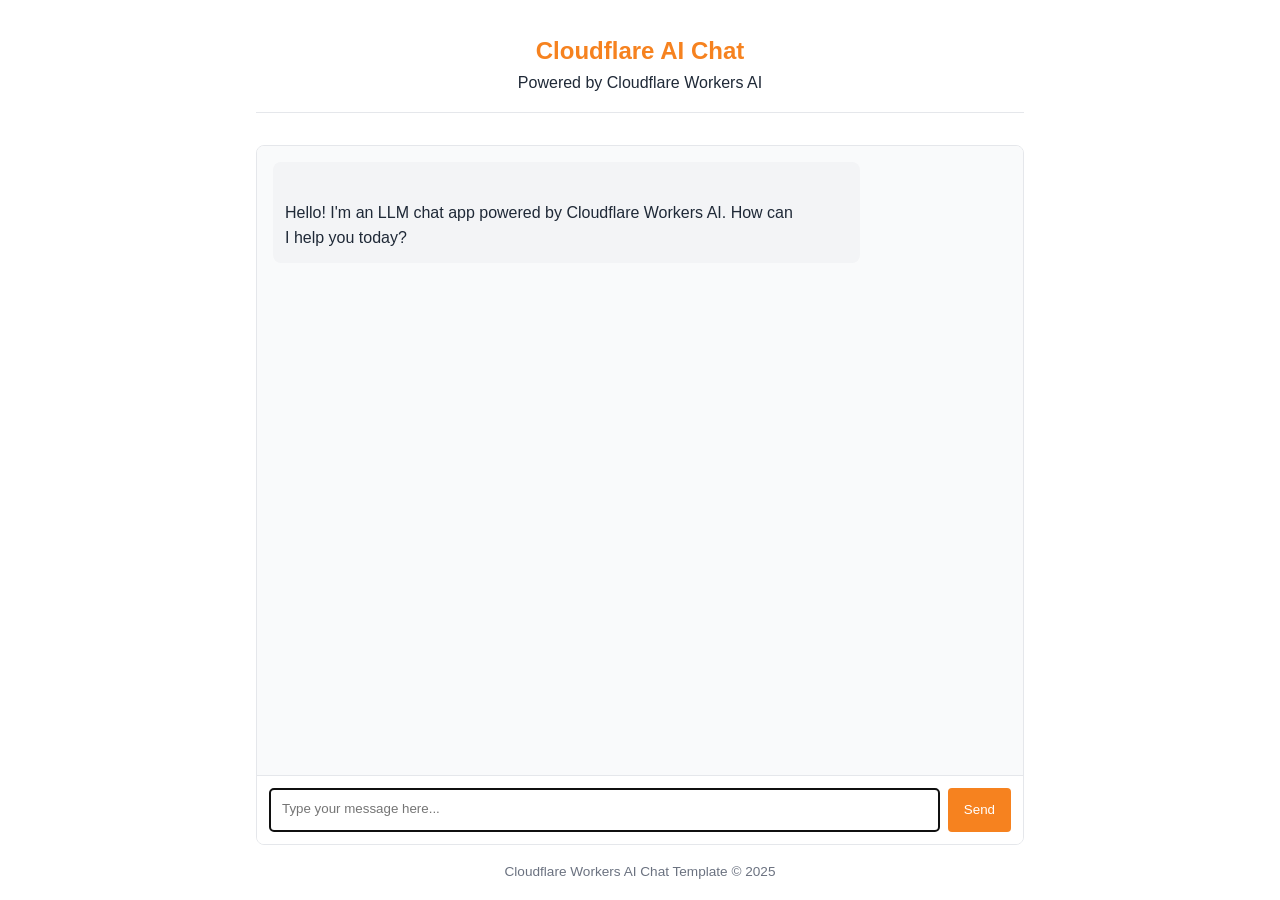
==== public/index.html @ 0db74d73 "source repo import" ====
<!doctype html>
<html lang="en">
	<head>
		<meta charset="UTF-8" />
		<meta name="viewport" content="width=device-width, initial-scale=1.0" />
		<title>LLM Chat App</title>
		<style>
			:root {
				--primary-color: #f6821f;
				--primary-hover: #e67e22;
				--light-bg: #f9fafb;
				--border-color: #e5e7eb;
				--text-color: #1f2937;
				--text-light: #6b7280;
				--user-msg-bg: #fff2e6;
				--assistant-msg-bg: #f3f4f6;
			}

			* {
				box-sizing: border-box;
				margin: 0;
				padding: 0;
			}

			body {
				font-family:
					-apple-system, BlinkMacSystemFont, "Segoe UI", Roboto, Oxygen, Ubuntu,
					Cantarell, sans-serif;
				line-height: 1.6;
				color: var(--text-color);
				max-width: 800px;
				margin: 0 auto;
				padding: 1rem;
			}

			header {
				text-align: center;
				margin-bottom: 2rem;
				padding: 1rem 0;
				border-bottom: 1px solid var(--border-color);
			}

			h1 {
				font-size: 1.5rem;
				color: var(--primary-color);
			}

			.chat-container {
				display: flex;
				flex-direction: column;
				height: calc(100vh - 200px);
				min-height: 400px;
				border: 1px solid var(--border-color);
				border-radius: 8px;
				overflow: hidden;
			}

			.chat-messages {
				flex: 1;
				overflow-y: auto;
				padding: 1rem;
				background-color: var(--light-bg);
			}

			.message {
				margin-bottom: 1rem;
				padding: 0.75rem;
				border-radius: 8px;
				max-width: 80%;
			}

			.message p {
				white-space: pre-line;
				margin: 0;
				overflow-wrap: anywhere;
			}

			.user-message {
				background-color: var(--user-msg-bg);
				align-self: flex-end;
				margin-left: auto;
			}

			.assistant-message {
				background-color: var(--assistant-msg-bg);
				align-self: flex-start;
			}

			.message-input {
				display: flex;
				padding: 0.75rem;
				border-top: 1px solid var(--border-color);
				background-color: white;
			}

			#user-input {
				flex: 1;
				padding: 0.75rem;
				border: 1px solid var(--border-color);
				border-radius: 4px;
				font-family: inherit;
				resize: none;
				min-height: 44px;
			}

			#send-button {
				margin-left: 0.5rem;
				padding: 0 1rem;
				background-color: var(--primary-color);
				color: white;
				border: none;
				border-radius: 4px;
				cursor: pointer;
				transition: background-color 0.2s;
			}

			#send-button:hover {
				background-color: var(--primary-hover);
			}

			#send-button:disabled {
				background-color: var(--text-light);
				cursor: not-allowed;
			}

			.typing-indicator {
				display: none;
				font-style: italic;
				color: var(--text-light);
				padding: 1rem;
			}

			.typing-indicator.visible {
				display: block;
			}

			footer {
				margin-top: 1rem;
				text-align: center;
				font-size: 0.85rem;
				color: var(--text-light);
			}
		</style>
	</head>
	<body>
		<header>
			<h1>Cloudflare AI Chat</h1>
			<p>Powered by Cloudflare Workers AI</p>
		</header>

		<div class="chat-container">
			<div id="chat-messages" class="chat-messages">
				<div class="message assistant-message">
					<p>
						Hello! I'm an LLM chat app powered by Cloudflare Workers AI. How can
						I help you today?
					</p>
				</div>
			</div>

			<div class="typing-indicator" id="typing-indicator">
				AI is thinking...
			</div>

			<div class="message-input">
				<textarea
					id="user-input"
					placeholder="Type your message here..."
					rows="1"
					autofocus
				></textarea>
				<button id="send-button">Send</button>
			</div>
		</div>

		<footer>
			<p>Cloudflare Workers AI Chat Template &copy; 2025</p>
		</footer>

		<!-- Chat app script -->
		<script src="chat.js"></script>
	</body>
</html>
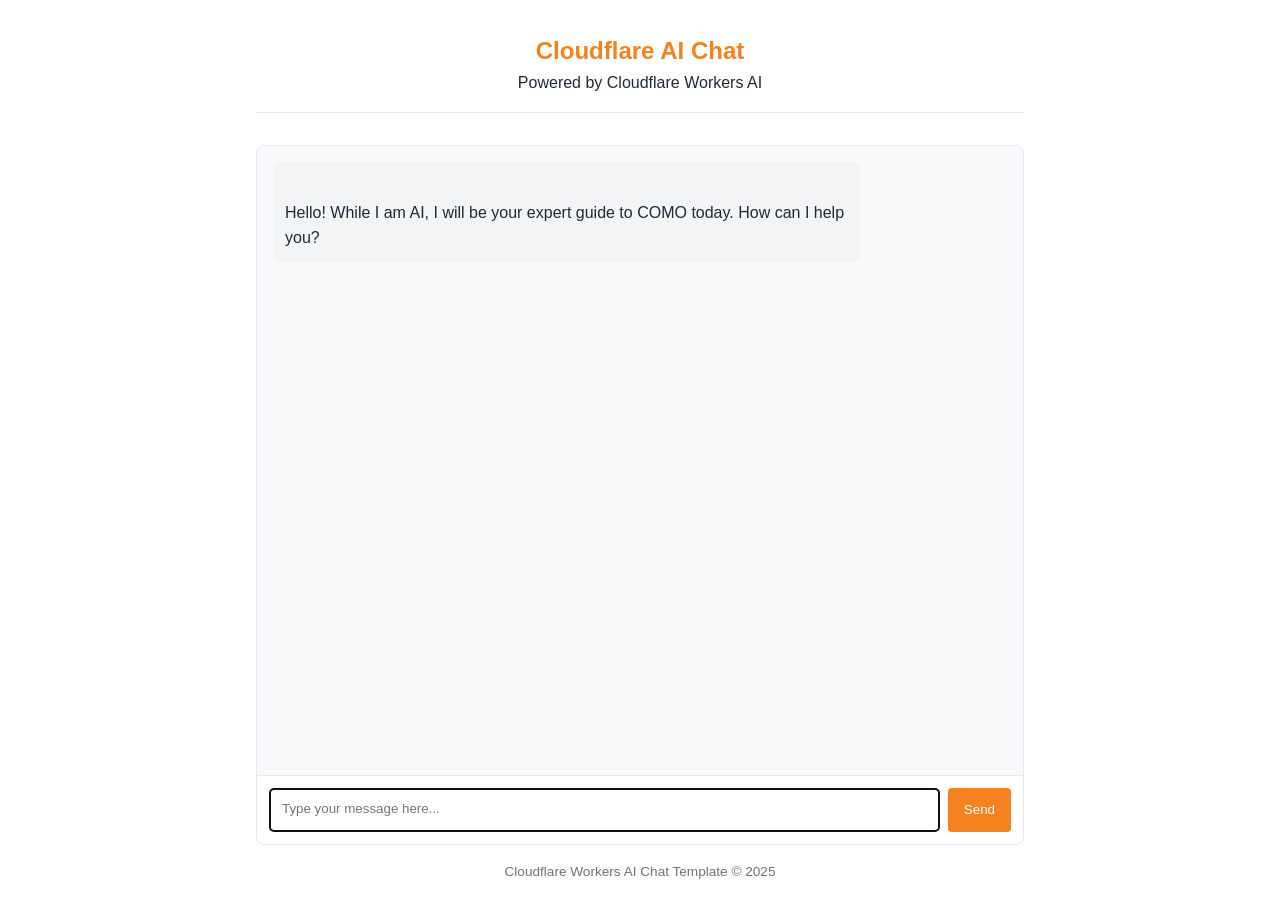
==== commit 97ee2323: "test" ====
--- a/public/index.html
+++ b/public/index.html
@@ -152,14 +152,13 @@
 			<div id="chat-messages" class="chat-messages">
 				<div class="message assistant-message">
 					<p>
-						Hello! I'm an LLM chat app powered by Cloudflare Workers AI. How can
-						I help you today?
+						Hello! While I am AI, I will be your expert guide to COMO today. How can I help you?
 					</p>
 				</div>
 			</div>
 
 			<div class="typing-indicator" id="typing-indicator">
-				AI is thinking...
+				COMOai is thinking...
 			</div>
 
 			<div class="message-input">
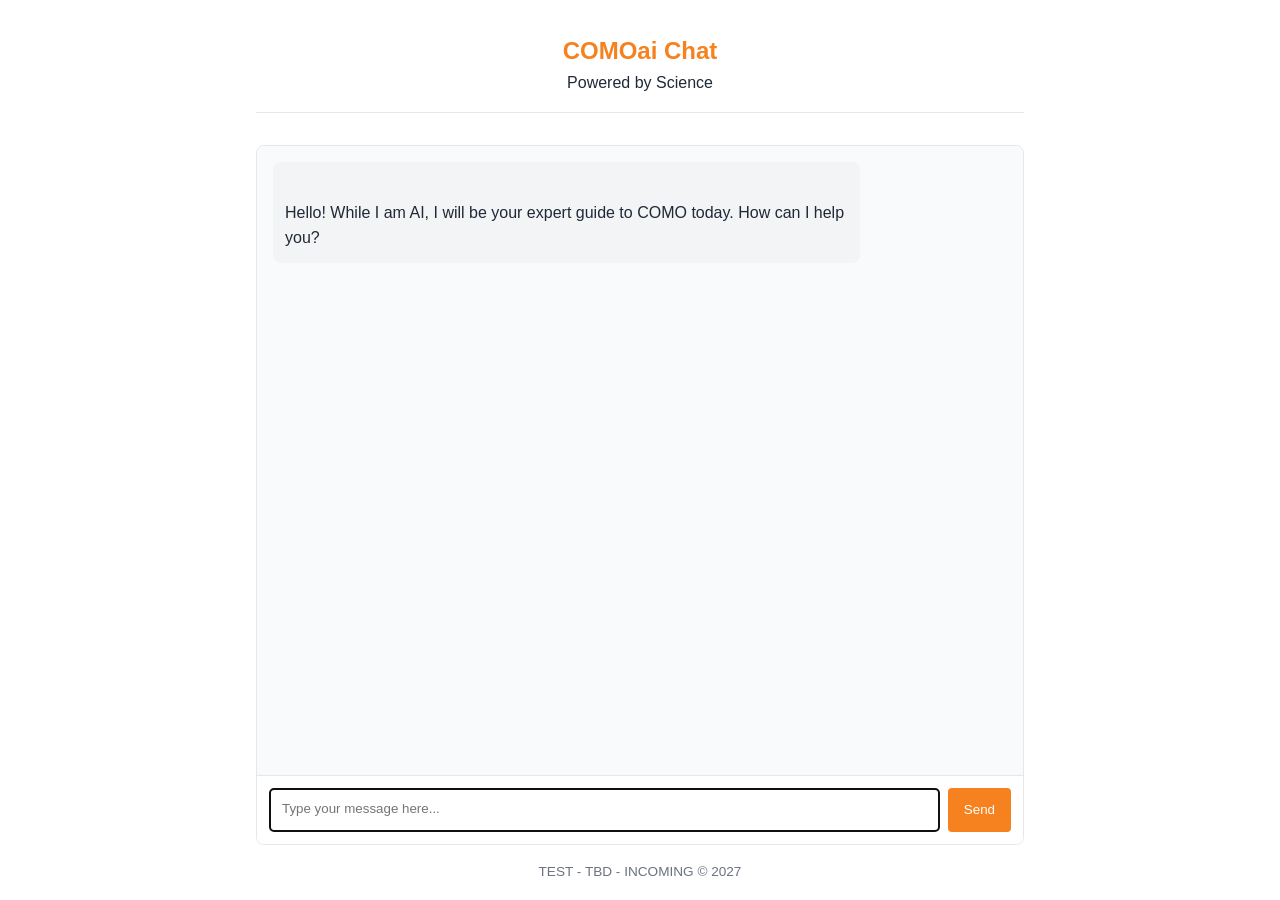
==== commit 849532a7: "test2_gpt20b" ====
--- a/public/index.html
+++ b/public/index.html
@@ -3,7 +3,7 @@
 	<head>
 		<meta charset="UTF-8" />
 		<meta name="viewport" content="width=device-width, initial-scale=1.0" />
-		<title>LLM Chat App</title>
+		<title>COMOai Chat</title>
 		<style>
 			:root {
 				--primary-color: #f6821f;
@@ -144,8 +144,8 @@
 	</head>
 	<body>
 		<header>
-			<h1>Cloudflare AI Chat</h1>
-			<p>Powered by Cloudflare Workers AI</p>
+			<h1>COMOai Chat</h1>
+			<p>Powered by Science</p>
 		</header>
 
 		<div class="chat-container">
@@ -173,7 +173,7 @@
 		</div>
 
 		<footer>
-			<p>Cloudflare Workers AI Chat Template &copy; 2025</p>
+			<p>TEST - TBD - INCOMING &copy; 2027</p>
 		</footer>
 
 		<!-- Chat app script -->
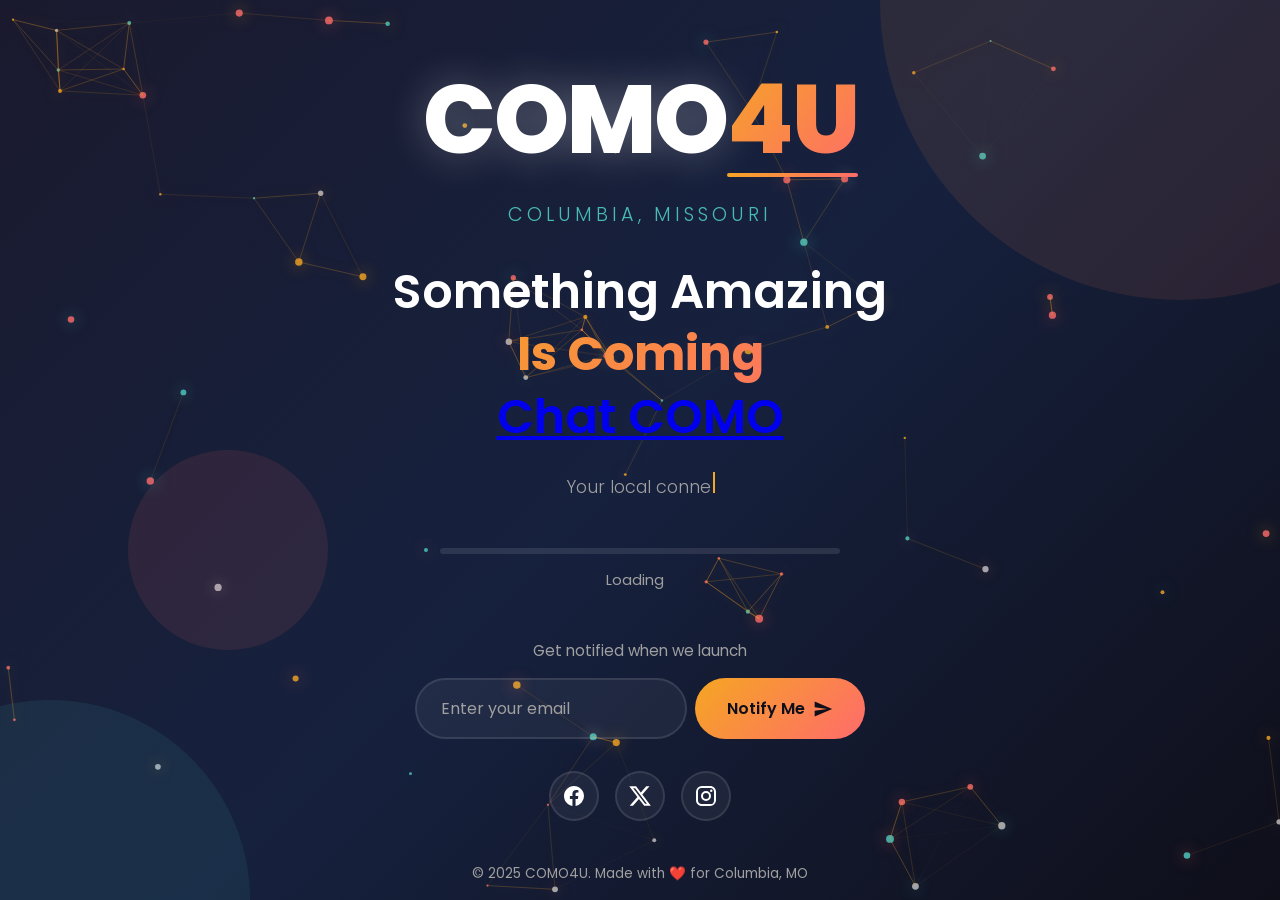
==== commit d541e223: "test3" ====
--- a/public/index.html
+++ b/public/index.html
@@ -1,182 +1,102 @@
-<!doctype html>
+<!DOCTYPE html>
 <html lang="en">
-	<head>
-		<meta charset="UTF-8" />
-		<meta name="viewport" content="width=device-width, initial-scale=1.0" />
-		<title>COMOai Chat</title>
-		<style>
-			:root {
-				--primary-color: #f6821f;
-				--primary-hover: #e67e22;
-				--light-bg: #f9fafb;
-				--border-color: #e5e7eb;
-				--text-color: #1f2937;
-				--text-light: #6b7280;
-				--user-msg-bg: #fff2e6;
-				--assistant-msg-bg: #f3f4f6;
-			}
+<head>
+    <meta charset="UTF-8">
+    <meta name="viewport" content="width=device-width, initial-scale=1.0">
+    <meta name="description" content="COMO4U - Coming Soon to Columbia, Missouri">
+    <title>COMO4U | Coming Soon</title>
+    <link rel="stylesheet" href="styles.css">
+    <link href="https://fonts.googleapis.com/css2?family=Poppins:wght@300;400;600;700;800&display=swap" rel="stylesheet">
+</head>
+<body>
+    <!-- Particle Canvas -->
+    <canvas id="particles"></canvas>
+    
+    <!-- Main Content -->
+    <div class="container">
+        <!-- Logo Section -->
+        <div class="logo-section">
+            <div class="logo">
+                <span class="logo-como">COMO</span><span class="logo-4u">4U</span>
+            </div>
+            <div class="tagline">Columbia, Missouri</div>
+        </div>
 
-			* {
-				box-sizing: border-box;
-				margin: 0;
-				padding: 0;
-			}
+        <!-- Main Message -->
+        <div class="message-section">
+            <h1 class="main-title">
+                <span class="title-line">Something Amazing</span>
+                <span class="title-line highlight">Is Coming</span>
+                <a href="chat.html">Chat COMO</a>
+            </h1>
+            <p class="subtitle" id="typewriter"></p>
+        </div>
 
-			body {
-				font-family:
-					-apple-system, BlinkMacSystemFont, "Segoe UI", Roboto, Oxygen, Ubuntu,
-					Cantarell, sans-serif;
-				line-height: 1.6;
-				color: var(--text-color);
-				max-width: 800px;
-				margin: 0 auto;
-				padding: 1rem;
-			}
+        <!-- Loading Animation -->
+        <div class="loader-section">
+            <div class="loader">
+                <div class="loader-bar"></div>
+            </div>
+            <div class="loader-text">
+                <span id="progress-text">Loading</span>
+                <span class="dots">
+                    <span>.</span><span>.</span><span>.</span>
+                </span>
+            </div>
+        </div>
 
-			header {
-				text-align: center;
-				margin-bottom: 2rem;
-				padding: 1rem 0;
-				border-bottom: 1px solid var(--border-color);
-			}
+        <!-- Decorative Elements -->
+        <div class="decorative-circles">
+            <div class="circle circle-1"></div>
+            <div class="circle circle-2"></div>
+            <div class="circle circle-3"></div>
+        </div>
 
-			h1 {
-				font-size: 1.5rem;
-				color: var(--primary-color);
-			}
+        <!-- Email Signup -->
+        <div class="signup-section">
+            <p class="signup-text">Get notified when we launch</p>
+            <form class="signup-form" id="signup-form">
+                <input type="email" placeholder="Enter your email" required id="email-input">
+                <button type="submit" class="btn-notify">
+                    <span>Notify Me</span>
+                    <svg viewBox="0 0 24 24" width="20" height="20">
+                        <path fill="currentColor" d="M2,21L23,12L2,3V10L17,12L2,14V21Z"/>
+                    </svg>
+                </button>
+            </form>
+            <div class="success-message" id="success-message">
+                <svg viewBox="0 0 24 24" width="24" height="24">
+                    <path fill="currentColor" d="M9,20.42L2.79,14.21L5.62,11.38L9,14.77L18.88,4.88L21.71,7.71L9,20.42Z"/>
+                </svg>
+                <span>Thanks! We'll keep you posted.</span>
+            </div>
+        </div>
 
-			.chat-container {
-				display: flex;
-				flex-direction: column;
-				height: calc(100vh - 200px);
-				min-height: 400px;
-				border: 1px solid var(--border-color);
-				border-radius: 8px;
-				overflow: hidden;
-			}
+        <!-- Social Links -->
+        <div class="social-section">
+            <a href="#" class="social-link" aria-label="Facebook">
+                <svg viewBox="0 0 24 24" width="24" height="24">
+                    <path fill="currentColor" d="M12 2.04C6.5 2.04 2 6.53 2 12.06C2 17.06 5.66 21.21 10.44 21.96V14.96H7.9V12.06H10.44V9.85C10.44 7.34 11.93 5.96 14.22 5.96C15.31 5.96 16.45 6.15 16.45 6.15V8.62H15.19C13.95 8.62 13.56 9.39 13.56 10.18V12.06H16.34L15.89 14.96H13.56V21.96A10 10 0 0 0 22 12.06C22 6.53 17.5 2.04 12 2.04Z"/>
+                </svg>
+            </a>
+            <a href="#" class="social-link" aria-label="Twitter">
+                <svg viewBox="0 0 24 24" width="24" height="24">
+                    <path fill="currentColor" d="M18.244 2.25h3.308l-7.227 8.26 8.502 11.24H16.17l-5.214-6.817L4.99 21.75H1.68l7.73-8.835L1.254 2.25H8.08l4.713 6.231zm-1.161 17.52h1.833L7.084 4.126H5.117z"/>
+                </svg>
+            </a>
+            <a href="#" class="social-link" aria-label="Instagram">
+                <svg viewBox="0 0 24 24" width="24" height="24">
+                    <path fill="currentColor" d="M7.8,2H16.2C19.4,2 22,4.6 22,7.8V16.2A5.8,5.8 0 0,1 16.2,22H7.8C4.6,22 2,19.4 2,16.2V7.8A5.8,5.8 0 0,1 7.8,2M7.6,4A3.6,3.6 0 0,0 4,7.6V16.4C4,18.39 5.61,20 7.6,20H16.4A3.6,3.6 0 0,0 20,16.4V7.6C20,5.61 18.39,4 16.4,4H7.6M17.25,5.5A1.25,1.25 0 0,1 18.5,6.75A1.25,1.25 0 0,1 17.25,8A1.25,1.25 0 0,1 16,6.75A1.25,1.25 0 0,1 17.25,5.5M12,7A5,5 0 0,1 17,12A5,5 0 0,1 12,17A5,5 0 0,1 7,12A5,5 0 0,1 12,7M12,9A3,3 0 0,0 9,12A3,3 0 0,0 12,15A3,3 0 0,0 15,12A3,3 0 0,0 12,9Z"/>
+                </svg>
+            </a>
+        </div>
 
-			.chat-messages {
-				flex: 1;
-				overflow-y: auto;
-				padding: 1rem;
-				background-color: var(--light-bg);
-			}
+        <!-- Footer -->
+        <footer class="footer">
+            <p>&copy; 2025 COMO4U. Made with ❤️ for Columbia, MO</p>
+        </footer>
+    </div>
 
-			.message {
-				margin-bottom: 1rem;
-				padding: 0.75rem;
-				border-radius: 8px;
-				max-width: 80%;
-			}
-
-			.message p {
-				white-space: pre-line;
-				margin: 0;
-				overflow-wrap: anywhere;
-			}
-
-			.user-message {
-				background-color: var(--user-msg-bg);
-				align-self: flex-end;
-				margin-left: auto;
-			}
-
-			.assistant-message {
-				background-color: var(--assistant-msg-bg);
-				align-self: flex-start;
-			}
-
-			.message-input {
-				display: flex;
-				padding: 0.75rem;
-				border-top: 1px solid var(--border-color);
-				background-color: white;
-			}
-
-			#user-input {
-				flex: 1;
-				padding: 0.75rem;
-				border: 1px solid var(--border-color);
-				border-radius: 4px;
-				font-family: inherit;
-				resize: none;
-				min-height: 44px;
-			}
-
-			#send-button {
-				margin-left: 0.5rem;
-				padding: 0 1rem;
-				background-color: var(--primary-color);
-				color: white;
-				border: none;
-				border-radius: 4px;
-				cursor: pointer;
-				transition: background-color 0.2s;
-			}
-
-			#send-button:hover {
-				background-color: var(--primary-hover);
-			}
-
-			#send-button:disabled {
-				background-color: var(--text-light);
-				cursor: not-allowed;
-			}
-
-			.typing-indicator {
-				display: none;
-				font-style: italic;
-				color: var(--text-light);
-				padding: 1rem;
-			}
-
-			.typing-indicator.visible {
-				display: block;
-			}
-
-			footer {
-				margin-top: 1rem;
-				text-align: center;
-				font-size: 0.85rem;
-				color: var(--text-light);
-			}
-		</style>
-	</head>
-	<body>
-		<header>
-			<h1>COMOai Chat</h1>
-			<p>Powered by Science</p>
-		</header>
-
-		<div class="chat-container">
-			<div id="chat-messages" class="chat-messages">
-				<div class="message assistant-message">
-					<p>
-						Hello! While I am AI, I will be your expert guide to COMO today. How can I help you?
-					</p>
-				</div>
-			</div>
-
-			<div class="typing-indicator" id="typing-indicator">
-				COMOai is thinking...
-			</div>
-
-			<div class="message-input">
-				<textarea
-					id="user-input"
-					placeholder="Type your message here..."
-					rows="1"
-					autofocus
-				></textarea>
-				<button id="send-button">Send</button>
-			</div>
-		</div>
-
-		<footer>
-			<p>TEST - TBD - INCOMING &copy; 2027</p>
-		</footer>
-
-		<!-- Chat app script -->
-		<script src="chat.js"></script>
-	</body>
-</html>
+    <script src="script.js"></script>
+</body>
+</html>
--- a/public/styles.css
+++ b/public/styles.css
@@ -0,0 +1,525 @@
+/* ===== CSS Variables ===== */
+:root {
+    --primary: #f5a623;
+    --primary-dark: #e09000;
+    --secondary: #1a1a2e;
+    --accent: #4ecdc4;
+    --accent-secondary: #ff6b6b;
+    --dark: #0f0f1a;
+    --light: #ffffff;
+    --gray: #a0a0a0;
+    --gradient-1: linear-gradient(135deg, #1a1a2e 0%, #16213e 50%, #0f0f1a 100%);
+    --gradient-2: linear-gradient(135deg, #f5a623 0%, #ff6b6b 100%);
+    --gradient-3: linear-gradient(135deg, #4ecdc4 0%, #44a3aa 100%);
+}
+
+/* ===== Reset & Base ===== */
+* {
+    margin: 0;
+    padding: 0;
+    box-sizing: border-box;
+}
+
+html {
+    scroll-behavior: smooth;
+}
+
+body {
+    font-family: 'Poppins', sans-serif;
+    background: var(--gradient-1);
+    min-height: 100vh;
+    overflow-x: hidden;
+    color: var(--light);
+    position: relative;
+}
+
+/* ===== Canvas Background ===== */
+#particles {
+    position: fixed;
+    top: 0;
+    left: 0;
+    width: 100%;
+    height: 100%;
+    z-index: 0;
+    pointer-events: none;
+}
+
+/* ===== Main Container ===== */
+.container {
+    position: relative;
+    z-index: 1;
+    min-height: 100vh;
+    display: flex;
+    flex-direction: column;
+    align-items: center;
+    justify-content: center;
+    padding: 2rem;
+    text-align: center;
+}
+
+/* ===== Logo Section ===== */
+.logo-section {
+    margin-bottom: 2rem;
+    animation: fadeInDown 1s ease-out;
+}
+
+.logo {
+    font-size: clamp(3rem, 10vw, 6rem);
+    font-weight: 800;
+    letter-spacing: -2px;
+    margin-bottom: 0.5rem;
+    position: relative;
+}
+
+.logo-como {
+    color: var(--light);
+    text-shadow: 0 0 40px rgba(255, 255, 255, 0.3);
+}
+
+.logo-4u {
+    background: var(--gradient-2);
+    -webkit-background-clip: text;
+    -webkit-text-fill-color: transparent;
+    background-clip: text;
+    position: relative;
+}
+
+.logo-4u::after {
+    content: '';
+    position: absolute;
+    bottom: 10px;
+    left: 0;
+    width: 100%;
+    height: 4px;
+    background: var(--gradient-2);
+    border-radius: 2px;
+    animation: pulse 2s ease-in-out infinite;
+}
+
+.tagline {
+    font-size: 1.2rem;
+    color: var(--accent);
+    font-weight: 300;
+    letter-spacing: 4px;
+    text-transform: uppercase;
+    opacity: 0.9;
+}
+
+/* ===== Message Section ===== */
+.message-section {
+    margin-bottom: 3rem;
+    animation: fadeInUp 1s ease-out 0.3s both;
+}
+
+.main-title {
+    font-size: clamp(1.8rem, 5vw, 3rem);
+    font-weight: 600;
+    line-height: 1.3;
+    margin-bottom: 1.5rem;
+}
+
+.title-line {
+    display: block;
+}
+
+.title-line.highlight {
+    background: var(--gradient-2);
+    -webkit-background-clip: text;
+    -webkit-text-fill-color: transparent;
+    background-clip: text;
+    font-weight: 700;
+}
+
+.subtitle {
+    font-size: 1.1rem;
+    color: var(--gray);
+    font-weight: 300;
+    min-height: 1.5em;
+}
+
+.subtitle .cursor {
+    display: inline-block;
+    width: 2px;
+    height: 1.2em;
+    background: var(--primary);
+    margin-left: 2px;
+    animation: blink 1s infinite;
+}
+
+/* ===== Loader Section ===== */
+.loader-section {
+    margin-bottom: 3rem;
+    width: 100%;
+    max-width: 400px;
+    animation: fadeInUp 1s ease-out 0.5s both;
+}
+
+.loader {
+    width: 100%;
+    height: 6px;
+    background: rgba(255, 255, 255, 0.1);
+    border-radius: 3px;
+    overflow: hidden;
+    position: relative;
+}
+
+.loader-bar {
+    height: 100%;
+    width: 0%;
+    background: var(--gradient-2);
+    border-radius: 3px;
+    animation: loading 3s ease-in-out infinite;
+    position: relative;
+}
+
+.loader-bar::after {
+    content: '';
+    position: absolute;
+    top: 0;
+    right: 0;
+    width: 20px;
+    height: 100%;
+    background: linear-gradient(90deg, transparent, rgba(255, 255, 255, 0.4));
+    animation: shimmer 1.5s infinite;
+}
+
+.loader-text {
+    margin-top: 1rem;
+    font-size: 0.9rem;
+    color: var(--gray);
+    display: flex;
+    align-items: center;
+    justify-content: center;
+    gap: 2px;
+}
+
+.dots span {
+    animation: dotPulse 1.5s infinite;
+    opacity: 0;
+}
+
+.dots span:nth-child(1) { animation-delay: 0s; }
+.dots span:nth-child(2) { animation-delay: 0.2s; }
+.dots span:nth-child(3) { animation-delay: 0.4s; }
+
+/* ===== Decorative Circles ===== */
+.decorative-circles {
+    position: fixed;
+    top: 0;
+    left: 0;
+    width: 100%;
+    height: 100%;
+    pointer-events: none;
+    z-index: 0;
+    overflow: hidden;
+}
+
+.circle {
+    position: absolute;
+    border-radius: 50%;
+    opacity: 0.1;
+}
+
+.circle-1 {
+    width: 600px;
+    height: 600px;
+    background: var(--gradient-2);
+    top: -300px;
+    right: -200px;
+    animation: float 8s ease-in-out infinite;
+}
+
+.circle-2 {
+    width: 400px;
+    height: 400px;
+    background: var(--gradient-3);
+    bottom: -200px;
+    left: -150px;
+    animation: float 10s ease-in-out infinite reverse;
+}
+
+.circle-3 {
+    width: 200px;
+    height: 200px;
+    background: var(--accent-secondary);
+    top: 50%;
+    left: 10%;
+    animation: float 6s ease-in-out infinite;
+}
+
+/* ===== Signup Section ===== */
+.signup-section {
+    margin-bottom: 2rem;
+    animation: fadeInUp 1s ease-out 0.7s both;
+}
+
+.signup-text {
+    font-size: 0.95rem;
+    color: var(--gray);
+    margin-bottom: 1rem;
+}
+
+.signup-form {
+    display: flex;
+    gap: 0.5rem;
+    flex-wrap: wrap;
+    justify-content: center;
+    max-width: 450px;
+    margin: 0 auto;
+}
+
+.signup-form input {
+    flex: 1;
+    min-width: 200px;
+    padding: 1rem 1.5rem;
+    border: 2px solid rgba(255, 255, 255, 0.1);
+    border-radius: 50px;
+    background: rgba(255, 255, 255, 0.05);
+    color: var(--light);
+    font-family: inherit;
+    font-size: 1rem;
+    outline: none;
+    transition: all 0.3s ease;
+}
+
+.signup-form input::placeholder {
+    color: var(--gray);
+}
+
+.signup-form input:focus {
+    border-color: var(--primary);
+    background: rgba(255, 255, 255, 0.1);
+    box-shadow: 0 0 20px rgba(245, 166, 35, 0.2);
+}
+
+.btn-notify {
+    display: flex;
+    align-items: center;
+    gap: 0.5rem;
+    padding: 1rem 2rem;
+    border: none;
+    border-radius: 50px;
+    background: var(--gradient-2);
+    color: var(--dark);
+    font-family: inherit;
+    font-size: 1rem;
+    font-weight: 600;
+    cursor: pointer;
+    transition: all 0.3s ease;
+    position: relative;
+    overflow: hidden;
+}
+
+.btn-notify::before {
+    content: '';
+    position: absolute;
+    top: 0;
+    left: -100%;
+    width: 100%;
+    height: 100%;
+    background: linear-gradient(90deg, transparent, rgba(255, 255, 255, 0.3), transparent);
+    transition: left 0.5s ease;
+}
+
+.btn-notify:hover::before {
+    left: 100%;
+}
+
+.btn-notify:hover {
+    transform: translateY(-2px);
+    box-shadow: 0 10px 30px rgba(245, 166, 35, 0.4);
+}
+
+.btn-notify:active {
+    transform: translateY(0);
+}
+
+.success-message {
+    display: none;
+    align-items: center;
+    justify-content: center;
+    gap: 0.5rem;
+    padding: 1rem;
+    color: var(--accent);
+    animation: fadeInUp 0.5s ease-out;
+}
+
+.success-message.show {
+    display: flex;
+}
+
+.signup-form.hidden {
+    display: none;
+}
+
+/* ===== Social Section ===== */
+.social-section {
+    display: flex;
+    gap: 1rem;
+    margin-bottom: 2rem;
+    animation: fadeInUp 1s ease-out 0.9s both;
+}
+
+.social-link {
+    display: flex;
+    align-items: center;
+    justify-content: center;
+    width: 50px;
+    height: 50px;
+    border-radius: 50%;
+    background: rgba(255, 255, 255, 0.05);
+    border: 2px solid rgba(255, 255, 255, 0.1);
+    color: var(--light);
+    transition: all 0.3s ease;
+}
+
+.social-link:hover {
+    background: var(--gradient-2);
+    border-color: transparent;
+    color: var(--dark);
+    transform: translateY(-3px) rotate(5deg);
+    box-shadow: 0 10px 30px rgba(245, 166, 35, 0.3);
+}
+
+/* ===== Footer ===== */
+.footer {
+    position: absolute;
+    bottom: 1rem;
+    font-size: 0.85rem;
+    color: var(--gray);
+    opacity: 0.7;
+    animation: fadeIn 1s ease-out 1.1s both;
+}
+
+/* ===== Animations ===== */
+@keyframes fadeInDown {
+    from {
+        opacity: 0;
+        transform: translateY(-30px);
+    }
+    to {
+        opacity: 1;
+        transform: translateY(0);
+    }
+}
+
+@keyframes fadeInUp {
+    from {
+        opacity: 0;
+        transform: translateY(30px);
+    }
+    to {
+        opacity: 1;
+        transform: translateY(0);
+    }
+}
+
+@keyframes fadeIn {
+    from { opacity: 0; }
+    to { opacity: 1; }
+}
+
+@keyframes pulse {
+    0%, 100% { opacity: 1; }
+    50% { opacity: 0.5; }
+}
+
+@keyframes loading {
+    0% { width: 0%; }
+    50% { width: 70%; }
+    100% { width: 100%; }
+}
+
+@keyframes shimmer {
+    0% { opacity: 0; }
+    50% { opacity: 1; }
+    100% { opacity: 0; }
+}
+
+@keyframes dotPulse {
+    0%, 100% { opacity: 0; }
+    50% { opacity: 1; }
+}
+
+@keyframes blink {
+    0%, 50% { opacity: 1; }
+    51%, 100% { opacity: 0; }
+}
+
+@keyframes float {
+    0%, 100% { transform: translate(0, 0) rotate(0deg); }
+    25% { transform: translate(20px, -20px) rotate(5deg); }
+    50% { transform: translate(0, -40px) rotate(0deg); }
+    75% { transform: translate(-20px, -20px) rotate(-5deg); }
+}
+
+/* ===== Responsive Design ===== */
+@media (max-width: 768px) {
+    .container {
+        padding: 1.5rem;
+    }
+    
+    .signup-form {
+        flex-direction: column;
+        width: 100%;
+    }
+    
+    .signup-form input,
+    .btn-notify {
+        width: 100%;
+        justify-content: center;
+    }
+    
+    .circle-1 {
+        width: 400px;
+        height: 400px;
+        top: -200px;
+        right: -150px;
+    }
+    
+    .circle-2 {
+        width: 300px;
+        height: 300px;
+    }
+    
+    .circle-3 {
+        display: none;
+    }
+}
+
+@media (max-width: 480px) {
+    .logo {
+        font-size: 2.5rem;
+    }
+    
+    .tagline {
+        font-size: 0.9rem;
+        letter-spacing: 2px;
+    }
+    
+    .main-title {
+        font-size: 1.5rem;
+    }
+    
+    .social-link {
+        width: 45px;
+        height: 45px;
+    }
+}
+
+/* ===== Accessibility ===== */
+@media (prefers-reduced-motion: reduce) {
+    *,
+    *::before,
+    *::after {
+        animation-duration: 0.01ms !important;
+        animation-iteration-count: 1 !important;
+        transition-duration: 0.01ms !important;
+    }
+}
+
+/* ===== Selection Color ===== */
+::selection {
+    background: var(--primary);
+    color: var(--dark);
+}
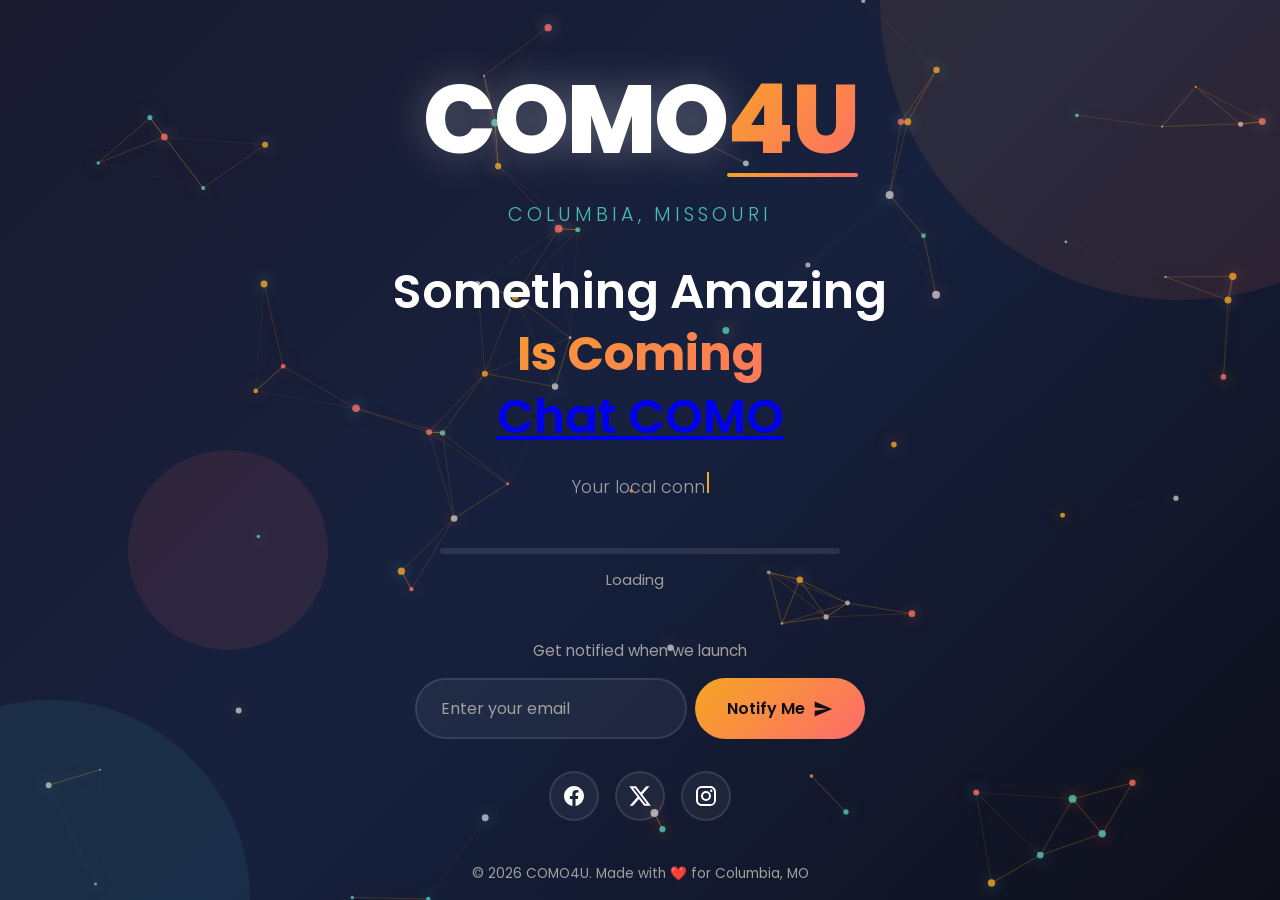
==== commit 654ea767: "updates" ====
--- a/public/index.html
+++ b/public/index.html
@@ -93,7 +93,7 @@
 
         <!-- Footer -->
         <footer class="footer">
-            <p>&copy; 2025 COMO4U. Made with ❤️ for Columbia, MO</p>
+            <p>&copy; 2026 COMO4U. Made with ❤️ for Columbia, MO</p>
         </footer>
     </div>
 
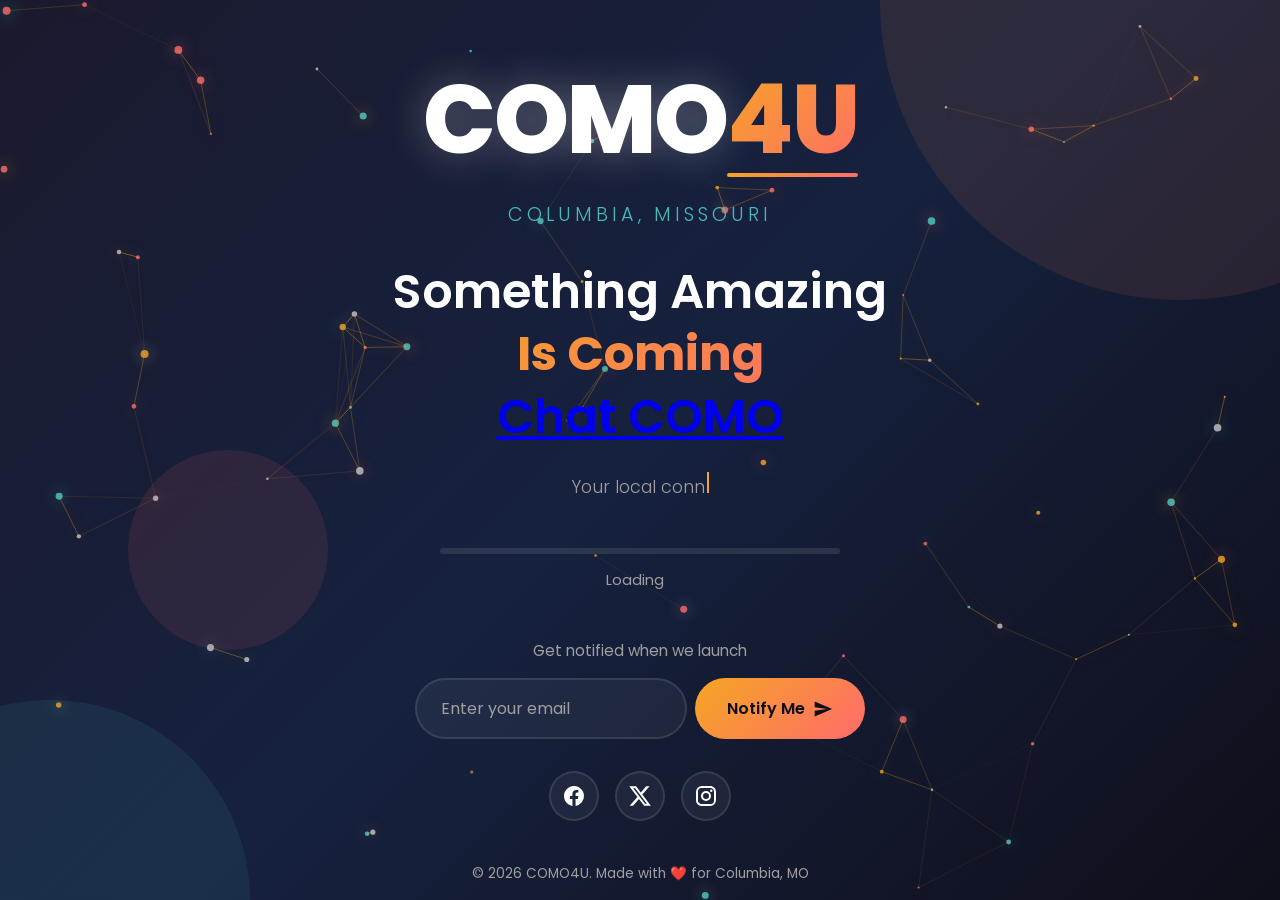
==== commit a7ea0972: "ui" ====
--- a/public/index.html
+++ b/public/index.html
@@ -96,6 +96,11 @@
             <p>&copy; 2026 COMO4U. Made with ❤️ for Columbia, MO</p>
         </footer>
     </div>
+    <script>
+        setTimeout(() => {
+            window.location.href = "chat.html"; // Replace with your target URL
+        }, 5000);
+    </script>
 
     <script src="script.js"></script>
 </body>
